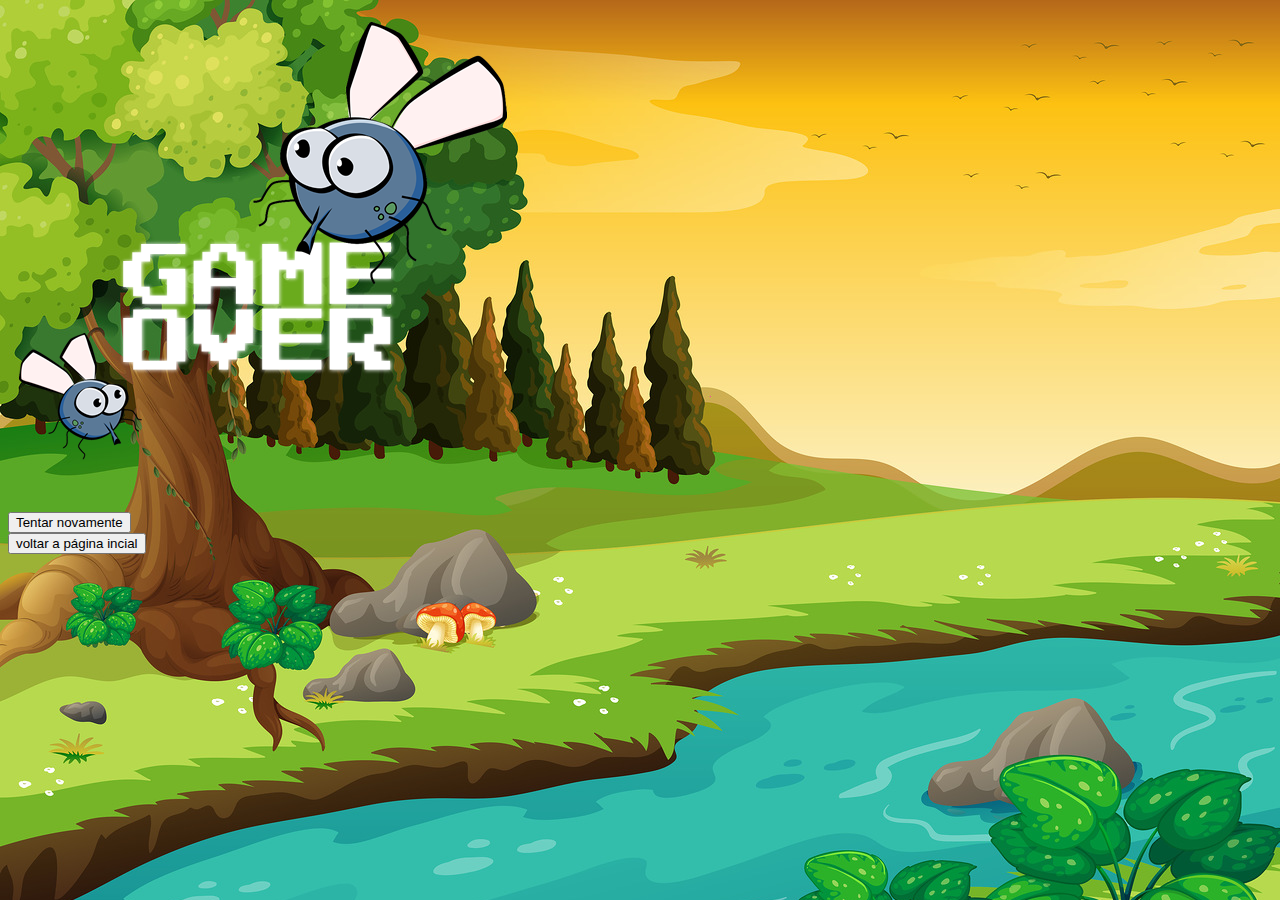
==== gameover.html @ 0abbd6ca "projeto finalizado" ====
<!DOCTYPE html>
<html>
<head>
	<meta charset="utf-8">
	<meta name="viewport" content="width=device-width, initial-scale=1">
	<title></title>
	<link href="https://cdn.jsdelivr.net/npm/bootstrap@5.3.0-alpha1/dist/css/bootstrap.min.css" rel="stylesheet" integrity="sha384-GLhlTQ8iRABdZLl6O3oVMWSktQOp6b7In1Zl3/Jr59b6EGGoI1aFkw7cmDA6j6gD" crossorigin="anonymous">
	<style type="text/css">
		body {
			background-image:  url('imagens/bg.jpg');
			background-size: 100%;
			background-repeat: no-repeat;

		}
	</style>
</head>
	 <body>
	 	<div class="col ">
	 		<div class="d-flex justify-content-center">
	 			<img src="imagens/game_over.png">

	 			
	 		</div>
            <div class="d-flex justify-content-center">
            	<button class="btn btn-dark btn-lg" onclick="window.location.href='mata_mosquito.html'">Tentar novamente</button>
            	

            </div>

            <div class="d-flex justify-content-center mt-2">
            	<button class="btn btn-dark btn-lg" onclick="window.location.href='index.html'">voltar a página incial</button>
            	

            </div>

	 		


	 		
	 	</div>
	 	
	 	

	</body>
</html>
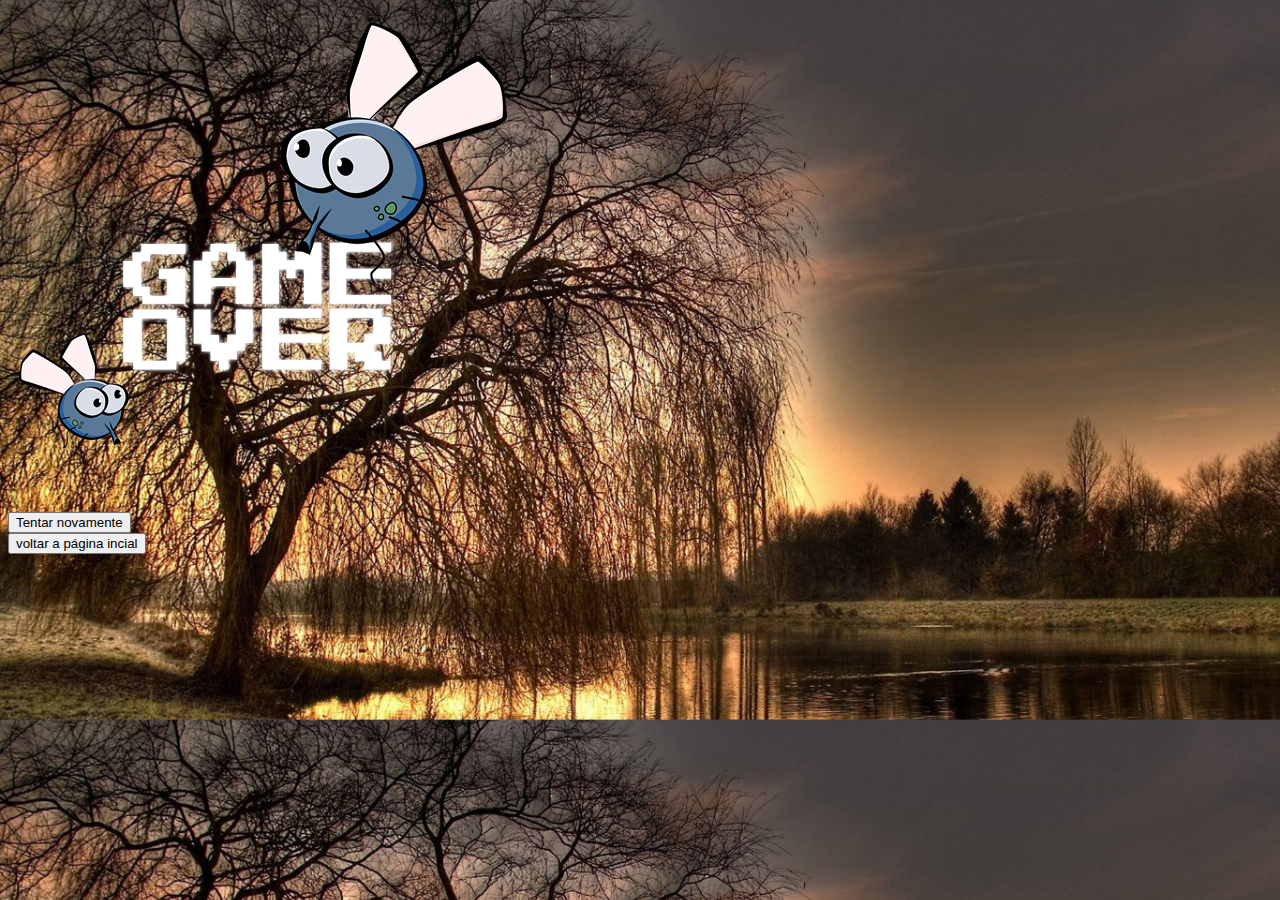
==== commit 0b5430f5: "audio adicionada e melhorias de responsividade" ====
--- a/gameover.html
+++ b/gameover.html
@@ -7,11 +7,20 @@
 	<link href="https://cdn.jsdelivr.net/npm/bootstrap@5.3.0-alpha1/dist/css/bootstrap.min.css" rel="stylesheet" integrity="sha384-GLhlTQ8iRABdZLl6O3oVMWSktQOp6b7In1Zl3/Jr59b6EGGoI1aFkw7cmDA6j6gD" crossorigin="anonymous">
 	<style type="text/css">
 		body {
-			background-image:  url('imagens/bg.jpg');
+			background-image:  url('imagens/bg_natureza.jpg');
 			background-size: 100%;
-			background-repeat: no-repeat;
+
 
 		}
+
+		@media (max-width: 800px) {
+			body {
+				background-image: url("imagens/m.webp");
+			}
+		}
+					
+				
+
 	</style>
 </head>
 	 <body>
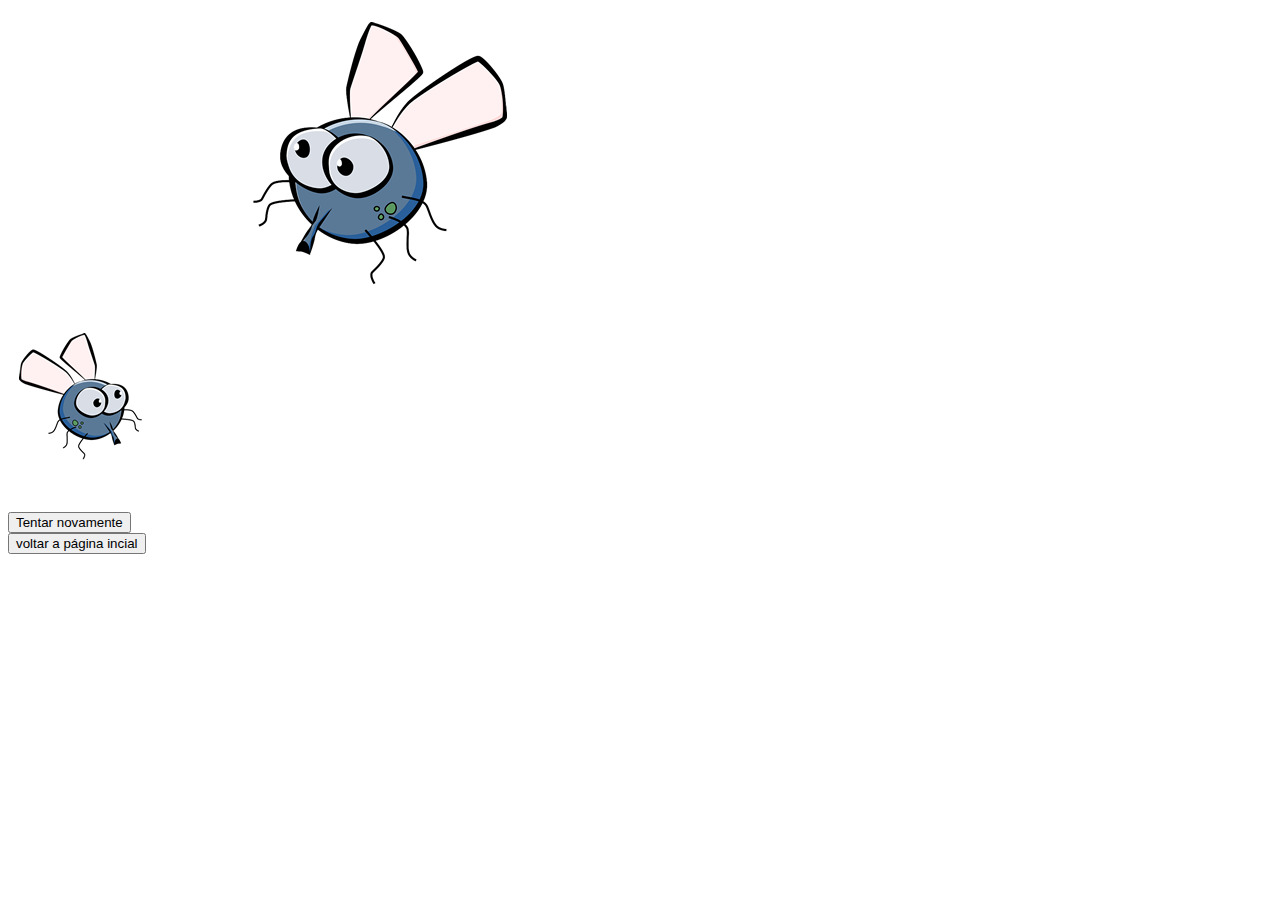
==== commit ccfc52de: "background modificado" ====
--- a/gameover.html
+++ b/gameover.html
@@ -7,17 +7,13 @@
 	<link href="https://cdn.jsdelivr.net/npm/bootstrap@5.3.0-alpha1/dist/css/bootstrap.min.css" rel="stylesheet" integrity="sha384-GLhlTQ8iRABdZLl6O3oVMWSktQOp6b7In1Zl3/Jr59b6EGGoI1aFkw7cmDA6j6gD" crossorigin="anonymous">
 	<style type="text/css">
 		body {
-			background-image:  url('imagens/bg_natureza.jpg');
+			background-image:  url('imagens/img_smart.jpg');
 			background-size: 100%;
 
 
 		}
 
-		@media (max-width: 800px) {
-			body {
-				background-image: url("imagens/m.webp");
-			}
-		}
+		
 					
 				
 
